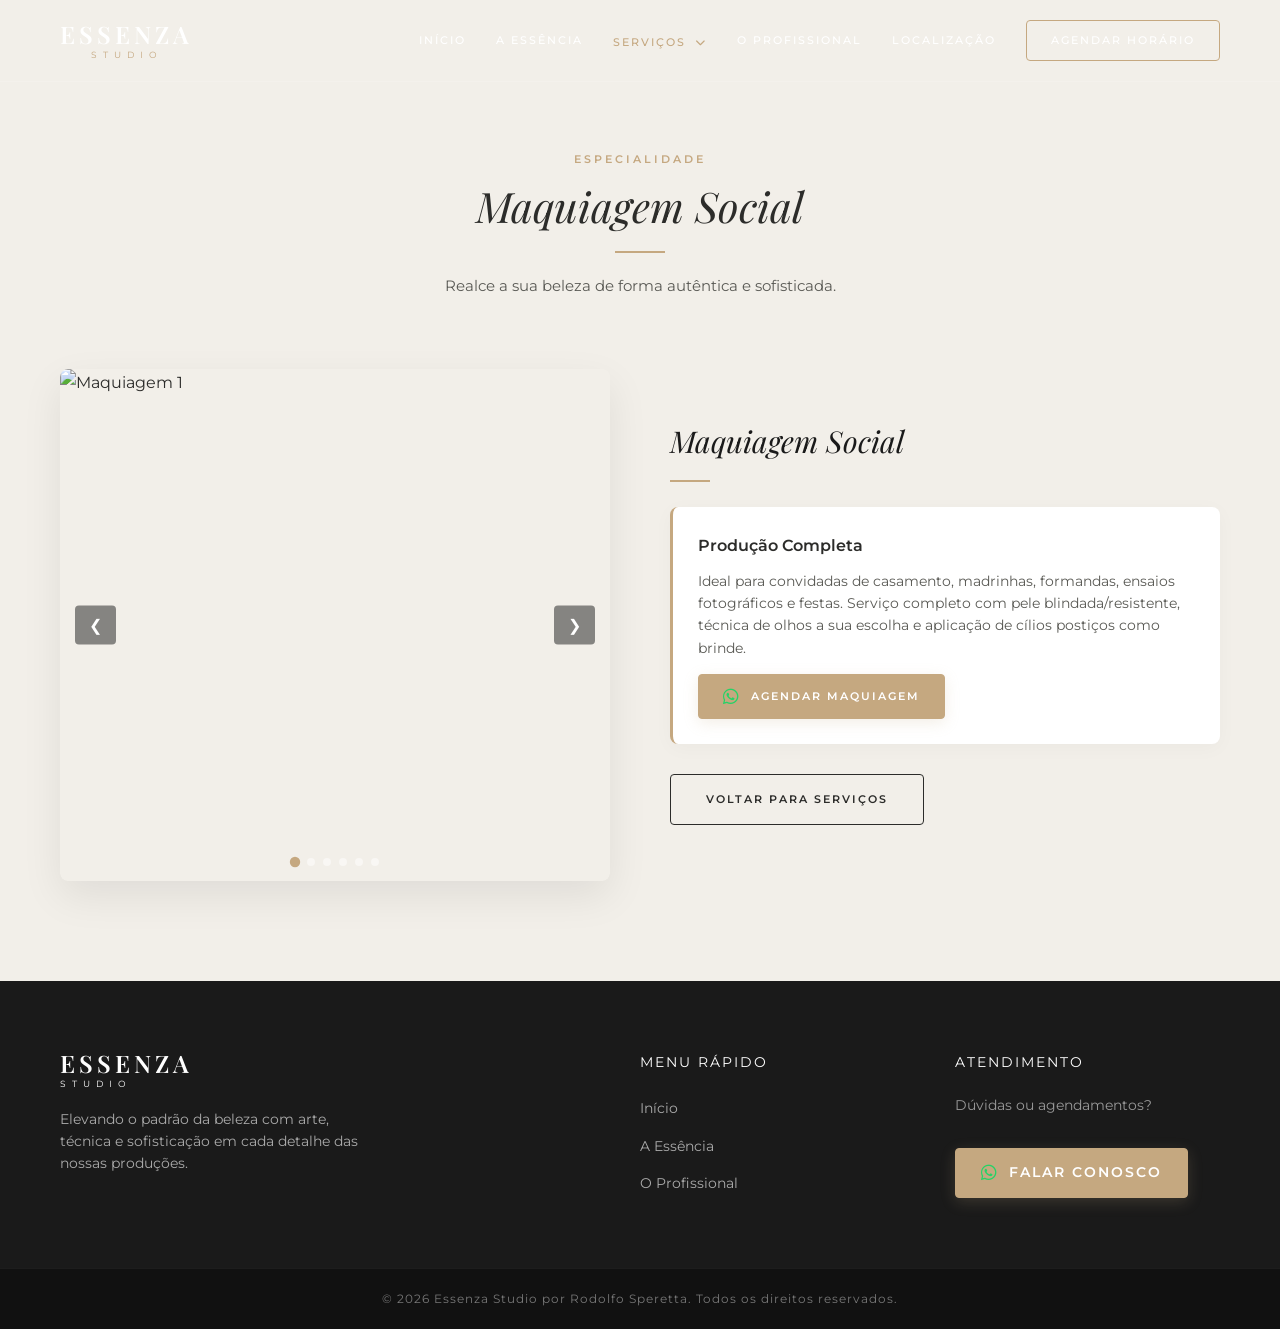
==== maquiagem.html @ f5c0d19a "Ajustes no Index, Maquiagens, Mechas e Noivas" ====
<!DOCTYPE html>
<html lang="pt-BR">
<head>
    <meta charset="UTF-8">
    <meta name="viewport" content="width=device-width, initial-scale=1.0">
    <title>Maquiagens | Essenza Studio</title>
    
    <link rel="preconnect" href="https://fonts.googleapis.com">
    <link rel="preconnect" href="https://fonts.gstatic.com" crossorigin>
    <link href="https://fonts.googleapis.com/css2?family=Playfair+Display:ital,wght@0,400;0,500;0,600;0,700;1,400&family=Montserrat:wght@300;400;500;600&display=swap" rel="stylesheet">
    <link href="https://cdnjs.cloudflare.com/ajax/libs/font-awesome/6.4.0/css/all.min.css" rel="stylesheet">
    
    <link rel="stylesheet" href="style.css">
</head>
<body>
    <header class="navbar scrolled" id="navbar">
        <div class="container nav-content">
            <a href="index.html" class="logo">
                <span class="logo-text">ESSENZA</span>
                <span class="logo-subtext">STUDIO</span>
            </a>
            
            <nav class="nav-links">
                <a href="index.html#inicio">Início</a>
                <a href="index.html#sobre">A Essência</a>
                <div class="dropdown">
                    <a href="index.html#servicos" class="dropbtn" style="color: var(--color-gold) !important;">Serviços <i class="fas fa-chevron-down" style="font-size: 10px; margin-left: 4px;"></i></a>
                    <div class="dropdown-content">
                        <a href="maquiagem.html">Maquiagens</a>
                        <a href="noivas.html">Noivas</a>
                        <a href="mechas.html">Cabelo & Mechas</a>
                    </div>
                </div>
                <a href="index.html#equipe">O Profissional</a>
                <a href="index.html#localizacao">Localização</a>
                <a href="https://wa.me/5517991993627" target="_blank" class="btn-nav">Agendar Horário</a>
            </nav>
            <button class="mobile-menu-btn" id="mobileMenuBtn" aria-label="Abrir Menu">
                <i class="fas fa-bars"></i>
            </button>
        </div>
    </header>

    <div class="mobile-menu-overlay" id="mobileOverlay"></div>
    <div class="mobile-menu" id="mobileMenu">
        <button class="close-menu" id="closeMenuBtn" aria-label="Fechar Menu">&times;</button>
        <div class="mobile-menu-content">
            <a href="index.html#inicio" class="mobile-link">Início</a>
            <a href="index.html#sobre" class="mobile-link">A Essência</a>
            <a href="index.html#servicos" class="mobile-link">Nossos Serviços</a>
            <a href="maquiagem.html" class="mobile-link sub-link">- Maquiagens</a>
            <a href="noivas.html" class="mobile-link sub-link">- Noivas</a>
            <a href="mechas.html" class="mobile-link sub-link">- Cabelo & Mechas</a>
            <a href="index.html#equipe" class="mobile-link">O Profissional</a>
            <a href="index.html#localizacao" class="mobile-link">Como Chegar</a>
        </div>
    </div>

    <!-- PADDING PARA EVITAR SOBREPOSIÇÃO DO CABEÇALHO -->
    <section class="section-padding bg-light" style="padding-top: 150px; min-height: 100vh;">
        <div class="container">
            <div class="section-header reveal">
                <span class="subtitle">Especialidade</span>
                <h2>Maquiagem Social</h2>
                <div class="line"></div>
                <p class="header-desc">Realce a sua beleza de forma autêntica e sofisticada.</p>
            </div>

            <div class="services-wrapper">
                <div class="service-block">
                    <div class="service-block-image reveal">
                        <div class="service-slider" id="slider-makeup">
                            <div class="slides-container">
                                <div class="slide active"><img src="imgs/maquiagem/make1.jpg" alt="Maquiagem 1"></div>
                                <div class="slide"><img src="imgs/maquiagem/make2.jpg" alt="Maquiagem 2"></div>
                                <div class="slide"><img src="imgs/maquiagem/make3.jpg" alt="Maquiagem 3"></div>
                                <div class="slide"><img src="imgs/maquiagem/make4.jpg" alt="Maquiagem 4"></div>
                                <div class="slide"><img src="imgs/maquiagem/make5.jpg" alt="Maquiagem 5"></div>
                                <div class="slide"><img src="imgs/maquiagem/make6.jpg" alt="Maquiagem 6"></div>
                            </div>
                            <button class="slider-btn prev-btn" aria-label="Anterior">&#10094;</button>
                            <button class="slider-btn next-btn" aria-label="Próximo">&#10095;</button>
                            <div class="slider-dots"></div>
                        </div>
                    </div>
                    <div class="service-block-text reveal delay-100">
                        <h3 class="category-title-left">Maquiagem Social</h3>
                        
                        <div class="service-item-clean">
                            <h4>Produção Completa</h4>
                            <p>Ideal para convidadas de casamento, madrinhas, formandas, ensaios fotográficos e festas. Serviço completo com pele blindada/resistente, técnica de olhos a sua escolha e aplicação de cílios postiços como brinde.</p>
                            <a href="https://wa.me/5517991993627?text=Olá!%20Gostaria%20de%20saber%20mais%20sobre%20a%20Maquiagem%20Social." target="_blank" class="btn-wa-service">
                                <i class="fab fa-whatsapp"></i> Agendar Maquiagem
                            </a>
                        </div>
                        
                        <div style="margin-top: 30px;">
                            <a href="index.html#servicos" class="btn-outline">Voltar para Serviços</a>
                        </div>
                    </div>
                </div>
            </div>
        </div>
    </section>

    <!-- FOOTER -->
    <footer id="contato">
        <div class="footer-top">
            <div class="container">
                <div class="footer-grid">
                    <div class="footer-brand reveal">
                        <a href="index.html" class="logo" style="align-items: flex-start; margin-bottom: 20px;">
                            <span class="logo-text">ESSENZA</span>
                            <span class="logo-subtext" style="color: #fff;">STUDIO</span>
                        </a>
                        <p>Elevando o padrão da beleza com arte, técnica e sofisticação em cada detalhe das nossas produções.</p>
                    </div>
                    <div class="footer-links reveal delay-100">
                        <h4>Menu Rápido</h4>
                        <ul>
                            <li><a href="index.html#inicio">Início</a></li>
                            <li><a href="index.html#sobre">A Essência</a></li>
                            <li><a href="index.html#equipe">O Profissional</a></li>
                        </ul>
                    </div>
                    <div class="footer-links reveal delay-200">
                        <h4>Atendimento</h4>
                        <p style="color: #999; font-size: 14px; margin-bottom: 15px;">Dúvidas ou agendamentos?</p>
                        <a href="https://wa.me/5517991993627" target="_blank" class="btn-wa-service" style="padding: 12px 25px; font-size: 14px;">
                            <i class="fab fa-whatsapp"></i> Falar Conosco
                        </a>
                    </div>
                </div>
            </div>
        </div>
        <div class="footer-bottom">
            <div class="container">
                <p>&copy; 2026 Essenza Studio por Rodolfo Speretta. Todos os direitos reservados.</p>
            </div>
        </div>
    </footer>
    <script src="script.js"></script>
</body>
</html>
---- style.css ----
:root {
    /* Cores Premium Inspiradas no Luxo */
    --color-bg: #FAF9F6; 
    --color-bg-alt: #F2EFE9; 
    --color-text: #2C2C2A; 
    --color-text-light: #5A5A55; 
    --color-gold: #C5A880; 
    --color-gold-hover: #b09168;
    --color-dark: #1A1A1A;
    --color-white: #FFFFFF;
    --color-whatsapp: #25D366;
    --color-whatsapp-hover: #1EBE5D;
    
    --font-heading: 'Playfair Display', serif;
    --font-body: 'Montserrat', sans-serif;
    
    --transition-smooth: all 0.5s cubic-bezier(0.25, 1, 0.5, 1);
    --transition-fast: all 0.3s ease;
}

* { margin: 0; padding: 0; box-sizing: border-box; }
html { scroll-behavior: smooth; }
body { font-family: var(--font-body); background-color: var(--color-bg); color: var(--color-text); line-height: 1.7; overflow-x: hidden; }
body.menu-open { overflow: hidden; }

h1, h2, h3, h4, h5, h6 { font-family: var(--font-heading); font-weight: 400; color: var(--color-text); }
a { text-decoration: none; color: inherit; }
ul { list-style: none; }

/* CONTAINER RESPONSIVO OTIMIZADO */
.container { width: 100%; max-width: 1200px; margin: 0 auto; padding: 0 20px; }
.bg-light { background-color: var(--color-bg-alt); }

/* --- HEADER & NAVEGAÇÃO --- */
header.navbar { position: fixed; top: 0; left: 0; width: 100%; z-index: 1000; padding: 20px 0; transition: var(--transition-smooth); background-color: transparent; border-bottom: 1px solid rgba(255,255,255,0.15); }
header.navbar.scrolled { background-color: rgba(250, 249, 246, 0.98); padding: 15px 0; box-shadow: 0 5px 20px rgba(0, 0, 0, 0.05); border-bottom: 1px solid transparent; }
header.navbar.scrolled .logo-text, header.navbar.scrolled .logo-subtext, header.navbar.scrolled .nav-links a, header.navbar.scrolled .mobile-menu-btn i { color: var(--color-text); }

.nav-content { display: flex; justify-content: space-between; align-items: center; }
.logo { display: flex; flex-direction: column; align-items: center; line-height: 1; }
.logo-text { font-family: var(--font-heading); font-size: clamp(18px, 3vw, 24px); font-weight: 600; letter-spacing: 4px; color: #fff; transition: var(--transition-smooth); }
.logo-subtext { font-family: var(--font-body); font-size: 9px; letter-spacing: 6px; color: var(--color-gold); margin-top: 4px; transition: var(--transition-smooth); }

.nav-links { display: flex; gap: 30px; align-items: center; }
.nav-links > a, .dropbtn { color: #fff; text-transform: uppercase; font-size: 11px; font-weight: 500; letter-spacing: 2px; transition: var(--transition-smooth); position: relative; cursor: pointer; }
.nav-links > a::after { content: ''; position: absolute; width: 0; height: 1px; bottom: -6px; left: 0; background-color: var(--color-gold); transition: var(--transition-smooth); }
.nav-links > a:not(.btn-nav):hover::after { width: 100%; }
.nav-links > a:not(.btn-nav):hover, .dropbtn:hover { color: var(--color-gold) !important; }

.dropdown { position: relative; display: inline-block; }
.dropdown-content { display: none; position: absolute; background-color: var(--color-white); min-width: 260px; box-shadow: 0 15px 40px rgba(0,0,0,0.1); top: 100%; left: 50%; transform: translateX(-50%); padding: 15px 0; border-top: 2px solid var(--color-gold); border-radius: 0 0 8px 8px; opacity: 0; transition: opacity 0.3s ease; }
.dropdown:hover .dropdown-content { display: block; animation: fadeIn 0.3s forwards; }
@keyframes fadeIn { from { opacity: 0; transform: translate(-50%, 10px); } to { opacity: 1; transform: translate(-50%, 0); } }
.dropdown-content a { color: var(--color-text) !important; padding: 12px 25px; text-transform: none; font-size: 13px; font-weight: 400; letter-spacing: 1px; display: block; transition: var(--transition-fast); }
.dropdown-content a:hover { background-color: var(--color-bg-alt); color: var(--color-gold) !important; padding-left: 30px; }

/* BOTÃO AGENDAR HORÁRIO DO MENU */
.btn-nav { border: 1px solid var(--color-gold); padding: 10px 24px; color: #fff !important; border-radius: 4px; transition: var(--transition-smooth); }
header.navbar.scrolled .btn-nav { border-color: var(--color-text); color: var(--color-text) !important; }
.btn-nav:hover, .btn-nav:focus, .btn-nav:active,
header.navbar.scrolled .btn-nav:hover { background-color: var(--color-gold) !important; border-color: var(--color-gold) !important; color: #ffffff !important; }

/* MENU MOBILE */
.mobile-menu-btn { display: none; background: none; border: none; font-size: 26px; color: #fff; cursor: pointer; padding: 5px; }
.mobile-menu { position: fixed; top: 0; right: -100%; width: 100%; max-width: 320px; height: 100vh; background-color: var(--color-white); z-index: 1001; padding: 80px 30px; box-shadow: -10px 0 40px rgba(0,0,0,0.1); transition: var(--transition-smooth); overflow-y: auto; }
.mobile-menu.active { right: 0; }
.mobile-menu-content { display: flex; flex-direction: column; gap: 15px; }
.mobile-link { font-size: 15px; font-family: var(--font-heading); color: var(--color-text); text-transform: uppercase; letter-spacing: 2px; border-bottom: 1px solid var(--color-bg-alt); padding-bottom: 10px; }
.sub-link { font-size: 13px; font-family: var(--font-body); color: var(--color-text-light); margin-left: 15px; text-transform: none; letter-spacing: 1px; border: none; padding-bottom: 5px;}
.mobile-menu-overlay { position: fixed; top: 0; left: 0; width: 100%; height: 100vh; background: rgba(0,0,0,0.7); backdrop-filter: blur(3px); z-index: 1000; opacity: 0; pointer-events: none; transition: var(--transition-smooth); }
.mobile-menu-overlay.active { opacity: 1; pointer-events: auto; }
.close-menu { position: absolute; top: 20px; right: 25px; background: none; border: none; font-size: 36px; color: var(--color-text); cursor: pointer; }

/* --- WHATSAPP BUTTON COMPONENT (Dourado + Ícone Verde) --- */
.btn-wa-service {
    display: inline-flex;
    align-items: center;
    gap: 10px;
    background-color: var(--color-gold);
    color: var(--color-white) !important;
    padding: 12px 24px;
    border-radius: 4px;
    font-size: 11px;
    font-weight: 600;
    text-transform: uppercase;
    letter-spacing: 2px;
    margin-top: 15px;
    transition: var(--transition-smooth);
    text-decoration: none;
    box-shadow: 0 4px 15px rgba(197, 168, 128, 0.2);
    border: 1px solid var(--color-gold);
}

.btn-wa-service i { 
    font-size: 18px; 
    color: #25D366; 
    transition: var(--transition-fast);
}

.btn-wa-service:hover {
    background-color: var(--color-dark);
    border-color: var(--color-dark);
    color: var(--color-white) !important;
    transform: translateY(-2px);
    box-shadow: 0 6px 20px rgba(0, 0, 0, 0.15);
}

.btn-wa-service:hover i {
    color: #25D366;
    transform: scale(1.1);
}

/* --- HERO SECTION --- */
.hero { height: 100vh; min-height: 600px; position: relative; display: flex; align-items: center; justify-content: center; text-align: center; overflow: hidden; }
.hero-slider { position: absolute; top: 0; left: 0; width: 100%; height: 100%; z-index: 0; }
.hero-bg { width: 100%; height: 100%; background-size: cover; background-position: center; background-attachment: fixed; }
.hero-overlay { position: absolute; top: 0; left: 0; width: 100%; height: 100%; background: linear-gradient(to bottom, rgba(20,20,20,0.6), rgba(20,20,20,0.85)); z-index: 1; }
.hero-content { position: relative; z-index: 2; max-width: 800px; padding: 0 20px; }
.hero-subtitle { color: var(--color-gold); text-transform: uppercase; letter-spacing: 6px; font-size: 12px; font-weight: 500; margin-bottom: 25px; display: block; }
.hero h1 { color: var(--color-white); font-size: clamp(35px, 7vw, 80px); line-height: 1.1; margin-bottom: 20px; font-style: italic; }
.hero-separator { width: 1px; height: 50px; background-color: var(--color-gold); margin: 0 auto 30px; }
.hero p { color: rgba(255,255,255,0.9); font-size: clamp(14px, 2vw, 16px); font-weight: 300; margin-bottom: 40px; max-width: 550px; margin-inline: auto; line-height: 1.8; }

.scroll-down { position: absolute; bottom: 30px; left: 50%; transform: translateX(-50%); color: #fff; font-size: 20px; z-index: 2; animation: bounce 2s infinite; opacity: 0.7; transition: var(--transition-fast); }
.scroll-down:hover { color: var(--color-gold); opacity: 1; }
@keyframes bounce { 0%, 20%, 50%, 80%, 100% {transform: translateY(0) translateX(-50%);} 40% {transform: translateY(-10px) translateX(-50%);} 60% {transform: translateY(-5px) translateX(-50%);} }

/* BOTÕES PREMIUM */
.btn-main, .btn-outline { display: inline-block; padding: 15px 35px; text-transform: uppercase; letter-spacing: 2px; font-size: 11px; font-weight: 600; font-family: var(--font-body); cursor: pointer; transition: var(--transition-smooth); position: relative; overflow: hidden; z-index: 1; text-align: center; border-radius: 4px; }
.btn-main { color: var(--color-white); border: 1px solid var(--color-gold); }
.btn-main::before { content: ''; position: absolute; top: 0; left: 0; width: 100%; height: 100%; background-color: var(--color-gold); transition: transform 0.6s cubic-bezier(0.25, 1, 0.5, 1); transform-origin: bottom; transform: scaleY(0); z-index: -1; }
.btn-main:hover::before { transform: scaleY(1); }
.btn-outline { color: var(--color-text); border: 1px solid var(--color-text); }
.btn-outline:hover { background-color: var(--color-text); color: var(--color-white); }

/* --- SECÇÕES PADRÃO --- */
.section-padding { padding: clamp(60px, 10vw, 100px) 0; }
.section-header { text-align: center; margin-bottom: clamp(40px, 8vw, 70px); }
.section-header.text-left { text-align: left; margin-bottom: 30px; }
.section-header .subtitle { color: var(--color-gold); text-transform: uppercase; letter-spacing: 3px; font-size: 11px; font-weight: 600; display: block; margin-bottom: 12px; }
.section-header h2 { font-size: clamp(28px, 5vw, 42px); color: var(--color-text); margin-bottom: 20px; font-style: italic; line-height: 1.2; }
.section-header .line { width: 50px; height: 2px; background-color: var(--color-gold); margin: 0 auto; }
.section-header .header-desc { margin-top: 20px; color: var(--color-text-light); max-width: 600px; margin-inline: auto; font-size: 15px; }

/* --- SOBRE (A Essência) --- */
.about-grid { display: grid; grid-template-columns: 5fr 6fr; gap: clamp(30px, 6vw, 60px); align-items: center; }
.about-image-wrapper { position: relative; }
.about-image { position: relative; z-index: 1; border-radius: 8px; overflow: hidden; box-shadow: 0 15px 40px rgba(0,0,0,0.08); }
.about-image img { width: 100%; height: clamp(350px, 50vw, 600px); object-fit: cover; }
.experience-badge { position: absolute; bottom: -20px; right: -20px; background-color: var(--color-white); padding: clamp(15px, 4vw, 25px); box-shadow: 0 15px 35px rgba(0,0,0,0.1); z-index: 2; display: flex; align-items: center; gap: 15px; border-left: 3px solid var(--color-gold); border-radius: 4px; }
.experience-badge .number { font-family: var(--font-heading); font-size: clamp(30px, 5vw, 40px); color: var(--color-gold); line-height: 1; }
.experience-badge .text { font-size: 10px; text-transform: uppercase; letter-spacing: 2px; color: var(--color-text); font-weight: 600; }
.about-content p { color: var(--color-text-light); margin-bottom: 20px; font-size: clamp(14px, 1.5vw, 15px); }
.about-features { margin: 30px 0; }
.about-features li { margin-bottom: 12px; color: var(--color-text); font-size: 14px; display: flex; align-items: center; gap: 12px; font-weight: 500; }
.about-features i { color: var(--color-gold); font-size: 14px; }

/* --- LISTA DE SERVIÇOS PREMIUM --- */
.services-wrapper { display: flex; flex-direction: column; gap: clamp(50px, 8vw, 80px); margin-top: 30px; }
.service-block { display: grid; grid-template-columns: 1fr 1fr; gap: clamp(30px, 6vw, 60px); align-items: center; }

@media (min-width: 1025px) {
    .service-block.reversed .service-block-image { order: 2; }
    .service-block.reversed .service-block-text { order: 1; }
}

.service-block-image { position: relative; border-radius: 8px; overflow: hidden; box-shadow: 0 15px 40px rgba(0,0,0,0.08); }
.service-block-image img { width: 100%; height: clamp(300px, 40vw, 550px); object-fit: cover; transition: transform 1.5s ease; }
.service-block-image:hover img { transform: scale(1.05); }

.category-title-left { font-size: clamp(22px, 3vw, 30px); color: var(--color-dark); margin-bottom: 25px; font-style: italic; position: relative; padding-bottom: 15px; }
.category-title-left::after { content: ''; position: absolute; bottom: 0; left: 0; width: 40px; height: 2px; background-color: var(--color-gold); }

.service-item-clean {
    margin-bottom: 25px;
    padding: 25px;
    background-color: #fff;
    border-radius: 8px;
    box-shadow: 0 4px 20px rgba(0,0,0,0.03);
    border-left: 3px solid var(--color-gold);
    transition: var(--transition-fast);
}
.service-item-clean:hover {
    box-shadow: 0 8px 30px rgba(0,0,0,0.06);
    transform: translateX(5px);
}
.service-item-clean:last-child { margin-bottom: 0; }

.service-item-clean h4 { font-size: 16px; font-family: var(--font-body); font-weight: 600; margin-bottom: 10px; color: var(--color-text); }
.service-item-clean p { font-size: 14px; color: var(--color-text-light); line-height: 1.6; margin-bottom: 0; }

/* --- EQUIPE / O PROFISSIONAL --- */
.team-section { background-color: var(--color-bg); }
.team-grid { display: grid; grid-template-columns: 1fr; max-width: 450px; margin: 0 auto; gap: 30px; }
.team-card { text-align: center; background: #fff; padding-bottom: 30px; border-radius: 8px; box-shadow: 0 10px 40px rgba(0,0,0,0.04); overflow: hidden; transition: var(--transition-fast); }
.team-card:hover { transform: translateY(-5px); box-shadow: 0 15px 50px rgba(0,0,0,0.08); }
.team-image { position: relative; overflow: hidden; margin-bottom: 20px; }
.team-image img { width: 100%; height: 400px; object-fit: cover; filter: sepia(10%) contrast(1.1); transition: var(--transition-smooth); }
.team-social { position: absolute; bottom: -50px; left: 0; width: 100%; background: rgba(255,255,255,0.95); padding: 15px 0; display: flex; justify-content: center; transition: var(--transition-smooth); }
.team-social a { color: var(--color-text); font-size: 20px; margin: 0 15px; transition: var(--transition-fast); }
.team-social a:hover { color: var(--color-gold); }
.team-card:hover .team-image img { filter: grayscale(0%); transform: scale(1.05); }
.team-card:hover .team-social { bottom: 0; }
.team-info h4 { font-size: 22px; font-weight: 600; margin-bottom: 5px; font-family: var(--font-body); color: var(--color-dark); }
.team-info span { font-size: 12px; color: var(--color-gold); text-transform: uppercase; letter-spacing: 1px; font-weight: 600; }
.team-info p { font-size: 14px; color: var(--color-text-light); margin-top: 15px; padding: 0 25px; line-height: 1.6; }

/* --- GALERIA GRID --- */
.gallery-section { display: flex; width: 100%; }
.gallery-grid { display: grid; grid-template-columns: repeat(4, 1fr); width: 100%; }
.gallery-item { position: relative; height: clamp(200px, 25vw, 350px); overflow: hidden; }
.gallery-item img { width: 100%; height: 100%; object-fit: cover; transition: transform 0.8s ease; filter: grayscale(15%); }
.gallery-item:hover img { transform: scale(1.1); filter: grayscale(0%); }

/* --- LOCALIZAÇÃO --- */
.location-grid { display: grid; grid-template-columns: 1fr 1.5fr; gap: clamp(30px, 5vw, 50px); background-color: var(--color-white); padding: clamp(15px, 3vw, 20px); box-shadow: 0 10px 40px rgba(0,0,0,0.03); border-radius: 8px; }
.location-details { padding: clamp(20px, 4vw, 40px); display: flex; flex-direction: column; justify-content: center; }
.contact-card { display: flex; gap: 20px; margin-bottom: 25px; align-items: flex-start; }
.icon-wrap { width: 45px; height: 45px; border-radius: 50%; background-color: var(--color-bg-alt); display: flex; align-items: center; justify-content: center; color: var(--color-gold); flex-shrink: 0; font-size: 18px; }
.contact-card h4 { font-size: 13px; text-transform: uppercase; letter-spacing: 1px; margin-bottom: 5px; font-family: var(--font-body); font-weight: 600; }
.contact-card p { color: var(--color-text-light); font-size: 14px; line-height: 1.5; margin: 0; }
.map-container { height: 100%; min-height: 350px; border-radius: 8px; overflow: hidden; }

/* --- FOOTER --- */
footer { background-color: var(--color-dark); color: #fff; }
.footer-top { padding: clamp(50px, 8vw, 70px) 0; }
.footer-grid { display: grid; grid-template-columns: 2fr 1fr 1fr; gap: clamp(30px, 6vw, 50px); }
.footer-brand p { color: #aaa; font-size: 14px; margin: 20px 0; max-width: 300px; line-height: 1.6; }
.social-links { display: flex; gap: 15px; }
.social-links a { width: 40px; height: 40px; background-color: rgba(255,255,255,0.05); display: flex; align-items: center; justify-content: center; color: #fff; transition: var(--transition-fast); border-radius: 50%; }
.social-links a:hover { background-color: var(--color-gold); transform: translateY(-3px); }
.footer-links h4 { font-size: 14px; margin-bottom: 20px; font-family: var(--font-body); text-transform: uppercase; letter-spacing: 2px; color: var(--color-white); }
.footer-links ul { display: flex; flex-direction: column; gap: 10px; }
.footer-links a { color: #aaa; font-size: 14px; transition: var(--transition-fast); }
.footer-links a:hover { color: var(--color-gold); padding-left: 5px; }
.footer-bottom { background-color: #111; padding: 20px 0; text-align: center; border-top: 1px solid rgba(255,255,255,0.05); }
.footer-bottom p { color: #777; font-size: 12px; letter-spacing: 1px; margin: 0; }

/* ANIMAÇÕES REVEAL */
.reveal { opacity: 0; transform: translateY(30px); transition: all 0.8s cubic-bezier(0.25, 1, 0.5, 1); }
.reveal.active { opacity: 1; transform: translateY(0); }
.delay-100 { transition-delay: 100ms; }
.delay-200 { transition-delay: 200ms; }
.delay-300 { transition-delay: 300ms; }
.delay-400 { transition-delay: 400ms; }
.delay-500 { transition-delay: 500ms; }

/* RESPONSIVIDADE */
@media (max-width: 1024px) {
    .about-grid, .location-grid { grid-template-columns: 1fr; }
    .experience-badge { bottom: 10px; right: 10px; }
    .service-block { grid-template-columns: 1fr; gap: 40px; }
    
    .service-block.reversed .service-block-image,
    .service-block .service-block-image { order: 1; }
    .service-block.reversed .service-block-text,
    .service-block .service-block-text { order: 2; }
    
    .gallery-grid { grid-template-columns: repeat(2, 1fr); }
    .footer-grid { grid-template-columns: 1fr 1fr; }
}

@media (max-width: 768px) {
    .nav-links { display: none; }
    .mobile-menu-btn { display: block; }
    
    header.navbar { padding: 15px 0; background-color: rgba(28, 28, 26, 0.95); }
    
    .hero { min-height: 100vh; }
    .hero-content { padding: 0 5%; margin-top: 40px; }
    .hero h1 { font-size: clamp(32px, 10vw, 45px); }
    
    .section-padding { padding: 60px 0; }
    .section-header { margin-bottom: 40px; }
    .section-header h2 { font-size: 28px; }
    .category-title-left { text-align: center; font-size: 24px; padding-bottom: 10px; }
    .category-title-left::after { left: 50%; transform: translateX(-50%); width: 50px; }
    .section-header.text-left { text-align: center; }
    
    .service-item-clean { padding: 20px 15px; margin-bottom: 20px; text-align: center; }
    .service-item-clean h4 { font-size: 18px; }
    .btn-wa-service { width: 100%; justify-content: center; font-size: 13px; padding: 12px; }
    
    .about-image img { height: 300px; }
    .about-features li { justify-content: center; }
    .signature { align-items: center; }
    
    .gallery-grid { grid-template-columns: 1fr; }
    .gallery-item { height: 250px; }
    .map-container { min-height: 250px; }
    .footer-grid { grid-template-columns: 1fr; gap: 30px; text-align: center; }
    .footer-brand { display: flex; flex-direction: column; align-items: center; }
    .social-links { justify-content: center; }
    .btn-main, .btn-outline { width: 100%; text-align: center; }
}
/* --- CARROSSEL / SLIDER DE SERVIÇOS --- */
.service-slider {
    position: relative;
    width: 100%;
    height: clamp(300px, 40vw, 550px);
    border-radius: 8px;
    overflow: hidden;
    box-shadow: 0 15px 40px rgba(0,0,0,0.08);
}

.slides-container {
    width: 100%;
    height: 100%;
    position: relative;
}

.slide {
    position: absolute;
    top: 0;
    left: 0;
    width: 100%;
    height: 100%;
    opacity: 0;
    transition: opacity 0.6s ease-in-out;
}

.slide.active {
    opacity: 1;
}

.slide img {
    width: 100%;
    height: 100%;
    object-fit: cover;
}

/* Setas de navegação */
.slider-btn {
    position: absolute;
    top: 50%;
    transform: translateY(-50%);
    background: rgba(26, 26, 26, 0.5);
    color: var(--color-white);
    border: none;
    font-size: 16px;
    padding: 10px 14px;
    cursor: pointer;
    border-radius: 4px;
    transition: var(--transition-fast);
    z-index: 10;
}

.slider-btn:hover {
    background: var(--color-gold);
    color: var(--color-white);
}

.prev-btn { left: 15px; }
.next-btn { right: 15px; }

/* Pontos indicadores */
.slider-dots {
    position: absolute;
    bottom: 15px;
    left: 50%;
    transform: translateX(-50%);
    display: flex;
    gap: 8px;
    z-index: 10;
}

.dot {
    width: 8px;
    height: 8px;
    border-radius: 50%;
    background: rgba(255, 255, 255, 0.5);
    cursor: pointer;
    transition: var(--transition-fast);
}

.dot.active, .dot:hover {
    background: var(--color-gold);
    transform: scale(1.3);
}
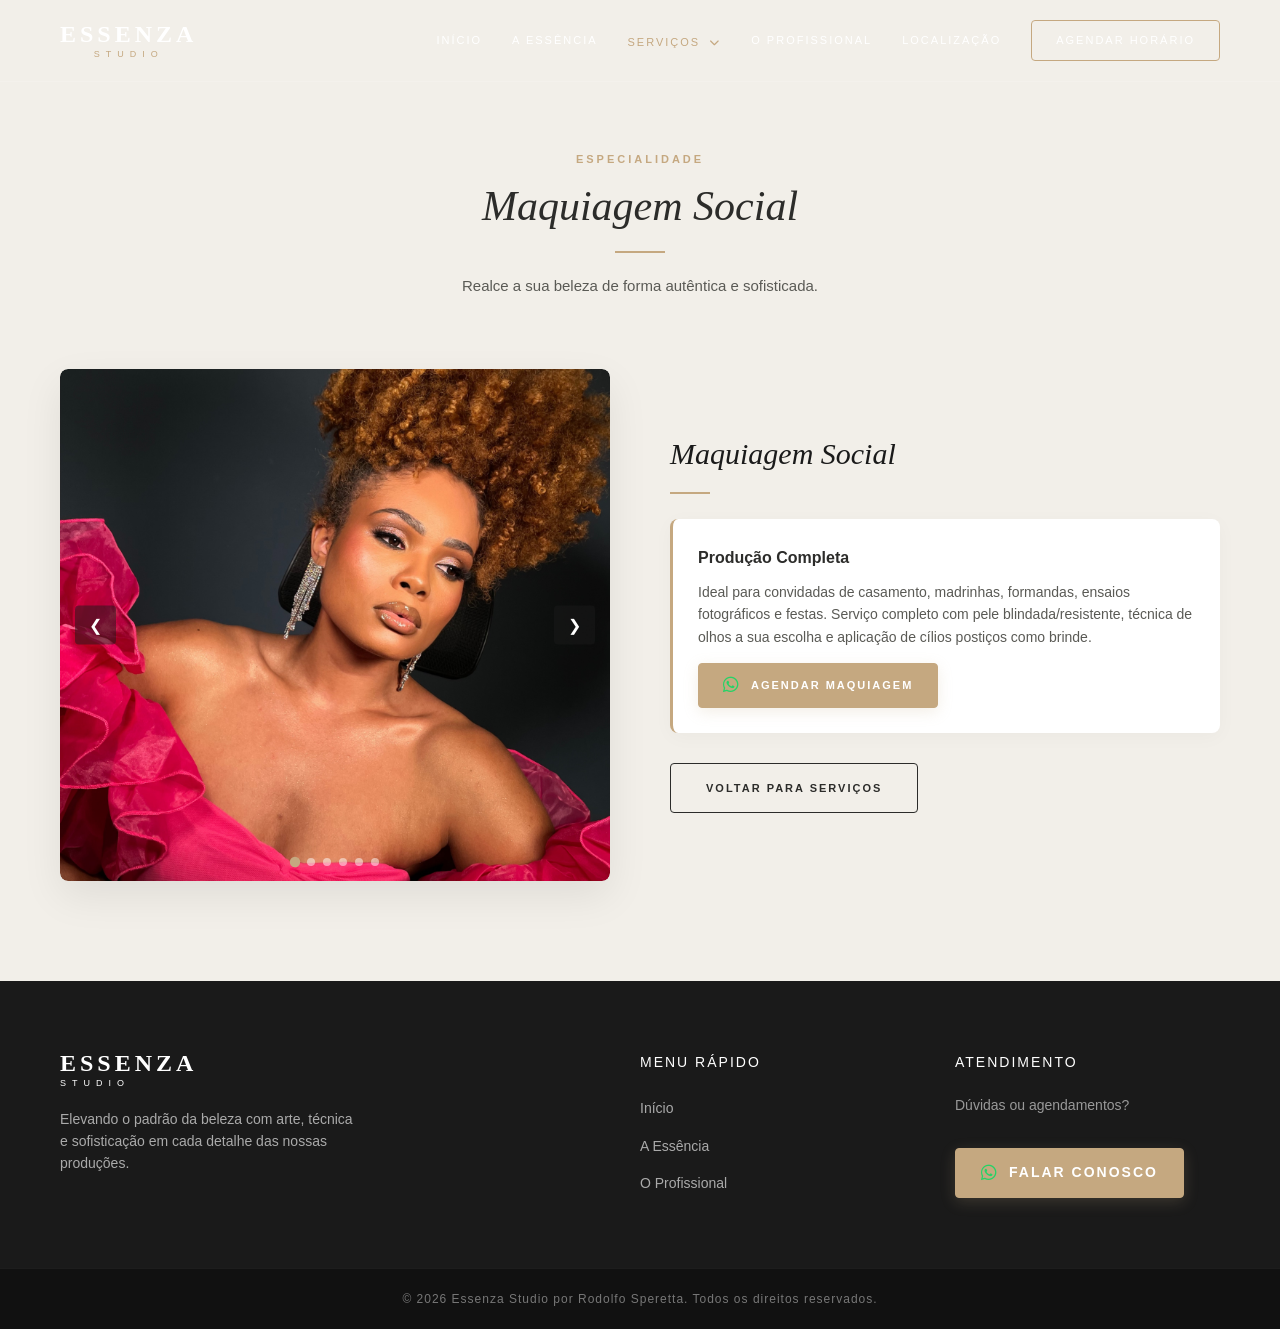
==== commit 49742908: "Verões com ajuste de otimização e segurança" ====
--- a/maquiagem.html
+++ b/maquiagem.html
@@ -4,6 +4,11 @@
     <meta charset="UTF-8">
     <meta name="viewport" content="width=device-width, initial-scale=1.0">
     <title>Maquiagens | Essenza Studio</title>
+    
+    <!-- Políticas de Segurança Básicas -->
+    <meta http-equiv="X-Content-Type-Options" content="nosniff">
+    <meta http-equiv="X-Frame-Options" content="DENY">
+    <meta http-equiv="Content-Security-Policy" content="default-src 'self' https: 'unsafe-inline'; img-src 'self' data: https:; font-src 'self' https: data:;">
     
     <link rel="preconnect" href="https://fonts.googleapis.com">
     <link rel="preconnect" href="https://fonts.gstatic.com" crossorigin>
@@ -71,12 +76,12 @@
                     <div class="service-block-image reveal">
                         <div class="service-slider" id="slider-makeup">
                             <div class="slides-container">
-                                <div class="slide active"><img src="imgs/maquiagem/make1.jpg" alt="Maquiagem 1"></div>
-                                <div class="slide"><img src="imgs/maquiagem/make2.jpg" alt="Maquiagem 2"></div>
-                                <div class="slide"><img src="imgs/maquiagem/make3.jpg" alt="Maquiagem 3"></div>
-                                <div class="slide"><img src="imgs/maquiagem/make4.jpg" alt="Maquiagem 4"></div>
-                                <div class="slide"><img src="imgs/maquiagem/make5.jpg" alt="Maquiagem 5"></div>
-                                <div class="slide"><img src="imgs/maquiagem/make6.jpg" alt="Maquiagem 6"></div>
+                                <div class="slide active"><img src="imgs/maquiagem/make1.jpg" alt="Maquiagem 1" loading="lazy"></div>
+                                <div class="slide"><img src="imgs/maquiagem/make2.jpg" alt="Maquiagem 2" loading="lazy"></div>
+                                <div class="slide"><img src="imgs/maquiagem/make3.jpg" alt="Maquiagem 3" loading="lazy"></div>
+                                <div class="slide"><img src="imgs/maquiagem/make4.jpg" alt="Maquiagem 4" loading="lazy"></div>
+                                <div class="slide"><img src="imgs/maquiagem/make5.jpg" alt="Maquiagem 5" loading="lazy"></div>
+                                <div class="slide"><img src="imgs/maquiagem/make6.jpg" alt="Maquiagem 6" loading="lazy"></div>
                             </div>
                             <button class="slider-btn prev-btn" aria-label="Anterior">&#10094;</button>
                             <button class="slider-btn next-btn" aria-label="Próximo">&#10095;</button>
@@ -139,6 +144,6 @@
             </div>
         </div>
     </footer>
-    <script src="script.js"></script>
+    <script src="script.js" defer></script>
 </body>
 </html>
--- a/style.css
+++ b/style.css
@@ -71,7 +71,7 @@
 .mobile-menu-overlay.active { opacity: 1; pointer-events: auto; }
 .close-menu { position: absolute; top: 20px; right: 25px; background: none; border: none; font-size: 36px; color: var(--color-text); cursor: pointer; }
 
-/* --- WHATSAPP BUTTON COMPONENT (Dourado + Ícone Verde) --- */
+/* --- WHATSAPP BUTTON COMPONENT --- */
 .btn-wa-service {
     display: inline-flex;
     align-items: center;
@@ -279,7 +279,22 @@
     
     .service-item-clean { padding: 20px 15px; margin-bottom: 20px; text-align: center; }
     .service-item-clean h4 { font-size: 18px; }
-    .btn-wa-service { width: 100%; justify-content: center; font-size: 13px; padding: 12px; }
+    
+    /* OTIMIZAÇÃO DE BOTÕES PARA TOUCH (iOS e Android) */
+    .btn-main, .btn-outline, .btn-wa-service, .btn-nav {
+        min-height: 48px; /* Área mínima de toque padrão Apple/Google */
+        display: flex;
+        align-items: center;
+        justify-content: center;
+        font-size: 13px; /* Leve aumento para legibilidade mobile */
+        padding: 12px 20px;
+        width: 100%;
+        margin-bottom: 10px;
+    }
+    
+    .btn-wa-service i {
+        font-size: 20px; /* Ícone levemente maior no touch */
+    }
     
     .about-image img { height: 300px; }
     .about-features li { justify-content: center; }
@@ -291,8 +306,8 @@
     .footer-grid { grid-template-columns: 1fr; gap: 30px; text-align: center; }
     .footer-brand { display: flex; flex-direction: column; align-items: center; }
     .social-links { justify-content: center; }
-    .btn-main, .btn-outline { width: 100%; text-align: center; }
-}
+}
+
 /* --- CARROSSEL / SLIDER DE SERVIÇOS --- */
 .service-slider {
     position: relative;
@@ -376,4 +391,9 @@
 .dot.active, .dot:hover {
     background: var(--color-gold);
     transform: scale(1.3);
+}
+/* Altura do slider quando estiver dentro da vitrine (team-card) */
+.team-card .service-slider {
+    height: 380px;
+    border-radius: 8px 8px 0 0;
 }
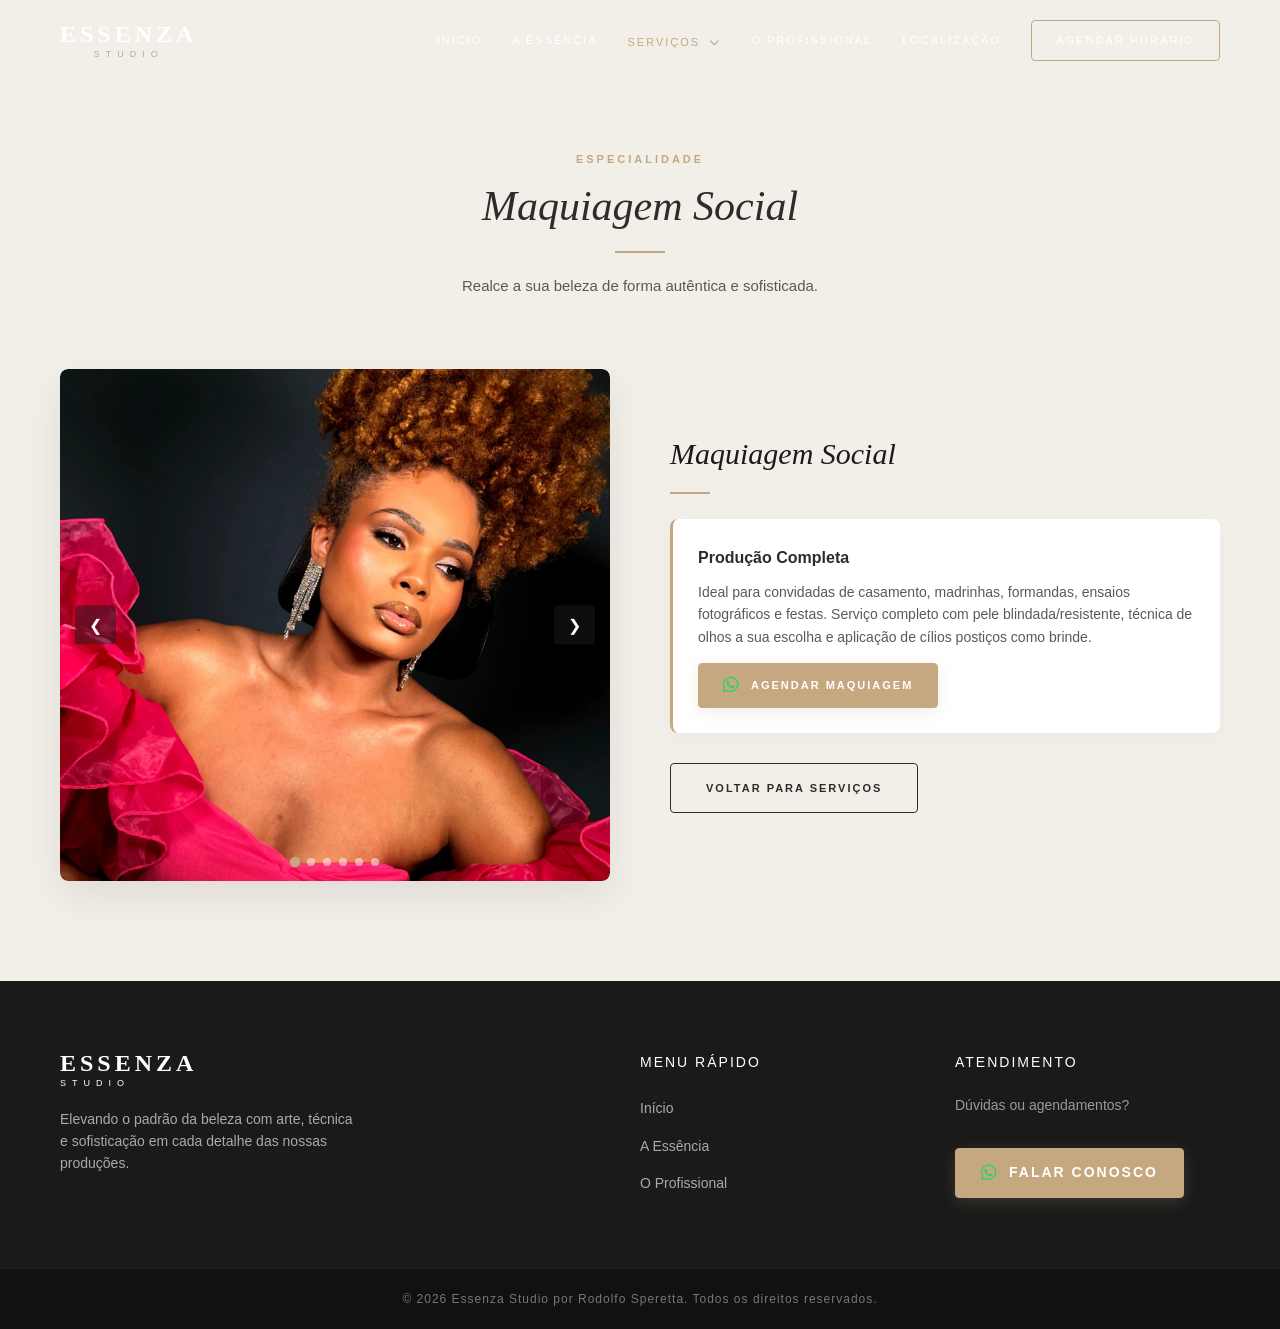
==== commit b6a3e9dd: "Update maquiagem.html" ====
--- a/maquiagem.html
+++ b/maquiagem.html
@@ -76,12 +76,12 @@
                     <div class="service-block-image reveal">
                         <div class="service-slider" id="slider-makeup">
                             <div class="slides-container">
-                                <div class="slide active"><img src="imgs/maquiagem/make1.jpg" alt="Maquiagem 1" loading="lazy"></div>
-                                <div class="slide"><img src="imgs/maquiagem/make2.jpg" alt="Maquiagem 2" loading="lazy"></div>
-                                <div class="slide"><img src="imgs/maquiagem/make3.jpg" alt="Maquiagem 3" loading="lazy"></div>
-                                <div class="slide"><img src="imgs/maquiagem/make4.jpg" alt="Maquiagem 4" loading="lazy"></div>
-                                <div class="slide"><img src="imgs/maquiagem/make5.jpg" alt="Maquiagem 5" loading="lazy"></div>
-                                <div class="slide"><img src="imgs/maquiagem/make6.jpg" alt="Maquiagem 6" loading="lazy"></div>
+                                <div class="slide active"><img src="imgs/maquiagem/make1.webp" alt="Maquiagem 1" loading="lazy"></div>
+                                <div class="slide"><img src="imgs/maquiagem/make2.webp" alt="Maquiagem 2" loading="lazy"></div>
+                                <div class="slide"><img src="imgs/maquiagem/make3.webp" alt="Maquiagem 3" loading="lazy"></div>
+                                <div class="slide"><img src="imgs/maquiagem/make4.webp" alt="Maquiagem 4" loading="lazy"></div>
+                                <div class="slide"><img src="imgs/maquiagem/make5.webp" alt="Maquiagem 5" loading="lazy"></div>
+                                <div class="slide"><img src="imgs/maquiagem/make6.webp" alt="Maquiagem 6" loading="lazy"></div>
                             </div>
                             <button class="slider-btn prev-btn" aria-label="Anterior">&#10094;</button>
                             <button class="slider-btn next-btn" aria-label="Próximo">&#10095;</button>
@@ -146,4 +146,4 @@
     </footer>
     <script src="script.js" defer></script>
 </body>
-</html>+</html>
